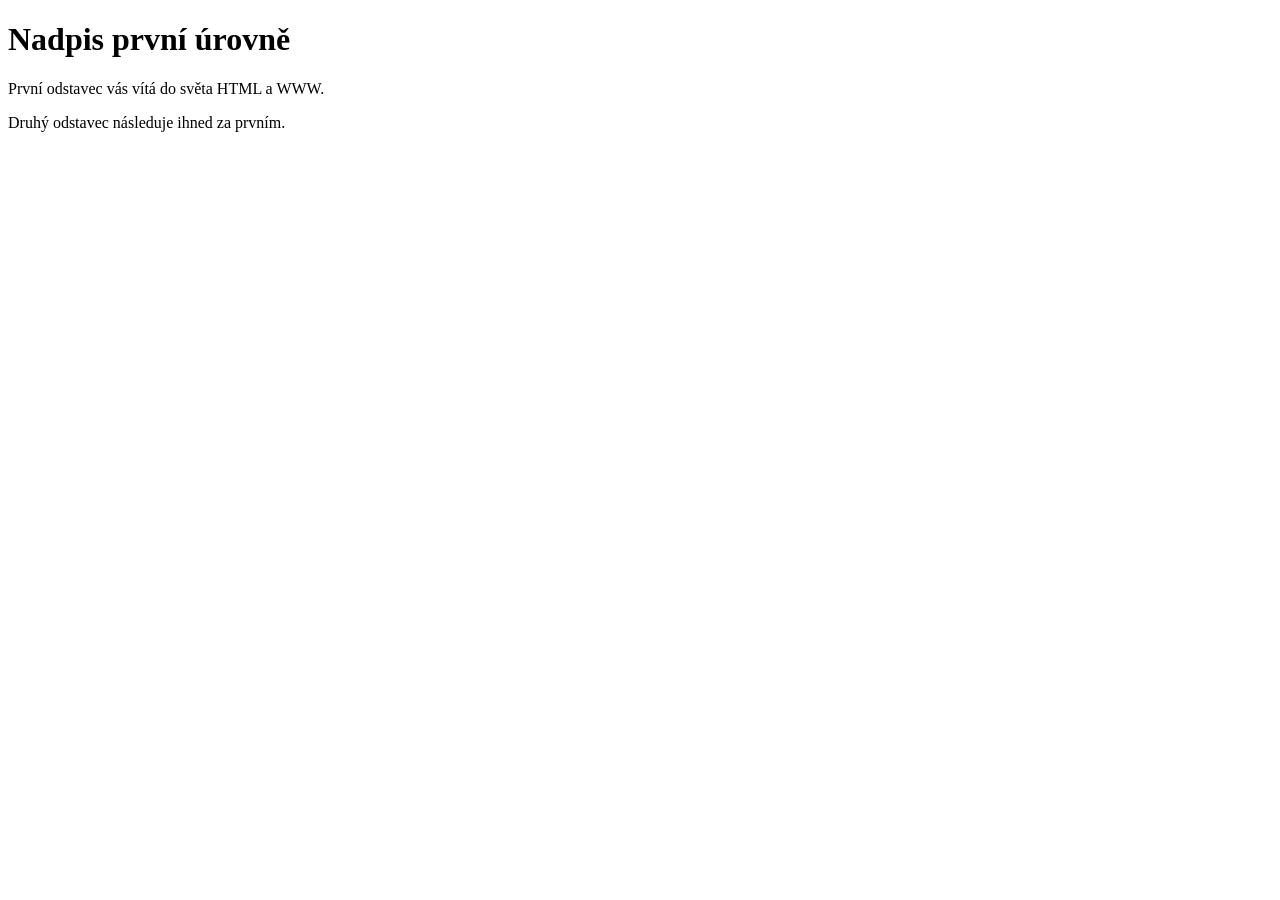
==== index.html @ 63aec796 "added index.html" ====
<!DOCTYPE html>
<html>
<head>
    <title>Můj první HTML dokument</title>
</head>
<body>
    <h1>Nadpis první úrovně</h1>
    <p>První odstavec vás vítá do světa HTML a WWW.</p>
    <p>Druhý odstavec následuje ihned za prvním.</p>
</body>
</html>
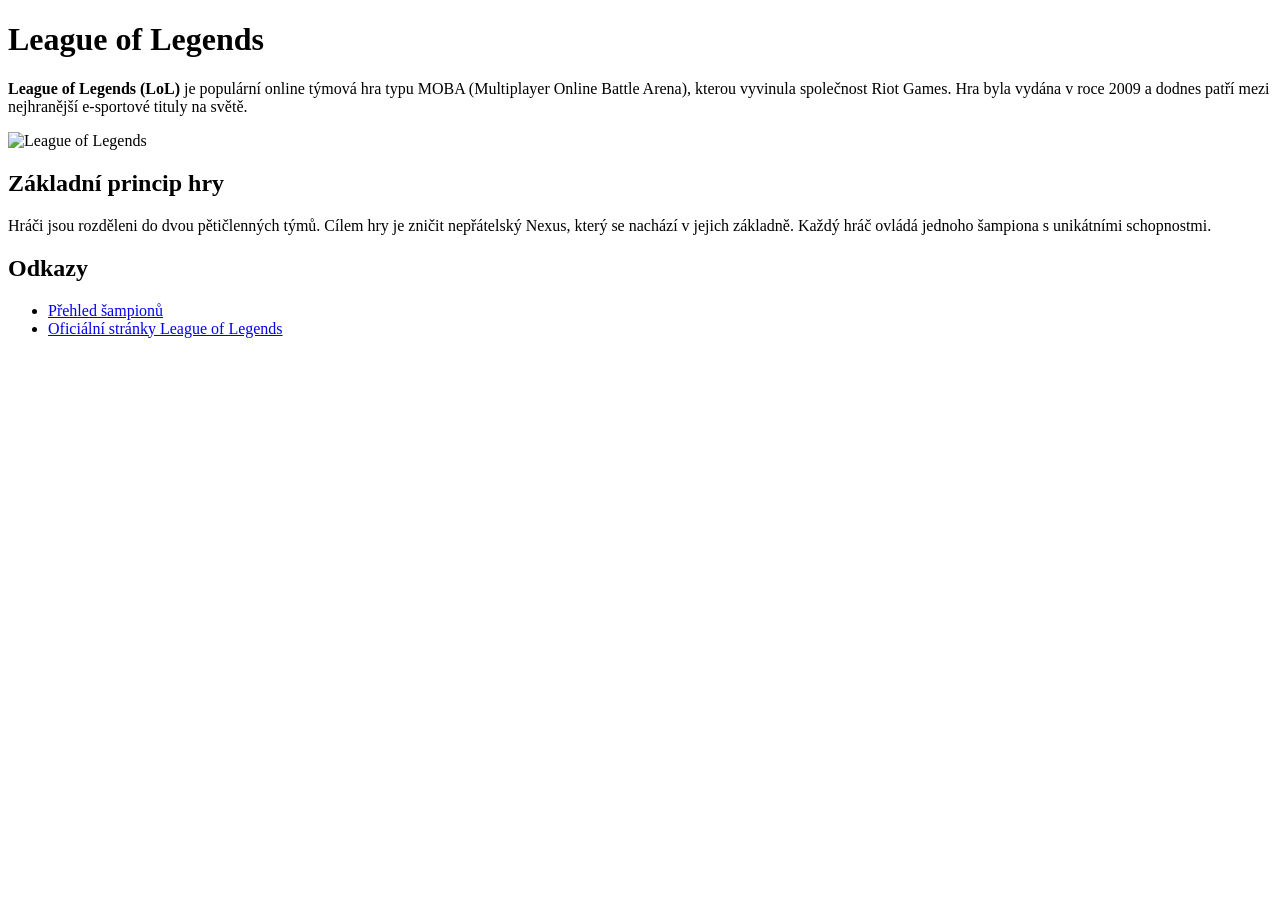
==== commit bb4e19c9: "Update index.html" ====
--- a/index.html
+++ b/index.html
@@ -1,11 +1,38 @@
 <!DOCTYPE html>
-<html>
+<html lang="cs">
 <head>
-    <title>Můj první HTML dokument</title>
+    <meta charset="UTF-8">
+    <title>League of Legends</title>
 </head>
 <body>
-    <h1>Nadpis první úrovně</h1>
-    <p>První odstavec vás vítá do světa HTML a WWW.</p>
-    <p>Druhý odstavec následuje ihned za prvním.</p>
+
+    <h1>League of Legends</h1>
+
+    <p>
+        <strong>League of Legends (LoL)</strong> je populární online týmová hra typu MOBA
+        (Multiplayer Online Battle Arena), kterou vyvinula společnost Riot Games.
+        Hra byla vydána v roce 2009 a dodnes patří mezi nejhranější e-sportové tituly na světě.
+    </p>
+
+    <img src="images/lol.jpg" alt="League of Legends" width="400">
+
+    <h2>Základní princip hry</h2>
+    <p>
+        Hráči jsou rozděleni do dvou pětičlenných týmů. Cílem hry je zničit
+        nepřátelský Nexus, který se nachází v jejich základně.
+        Každý hráč ovládá jednoho šampiona s unikátními schopnostmi.
+    </p>
+
+    <h2>Odkazy</h2>
+    <ul>
+        <li><a href="champions.html">Přehled šampionů</a></li>
+        <li>
+            <a href="https://www.leagueoflegends.com" target="_blank">
+                Oficiální stránky League of Legends
+            </a>
+        </li>
+    </ul>
+
 </body>
 </html>
+
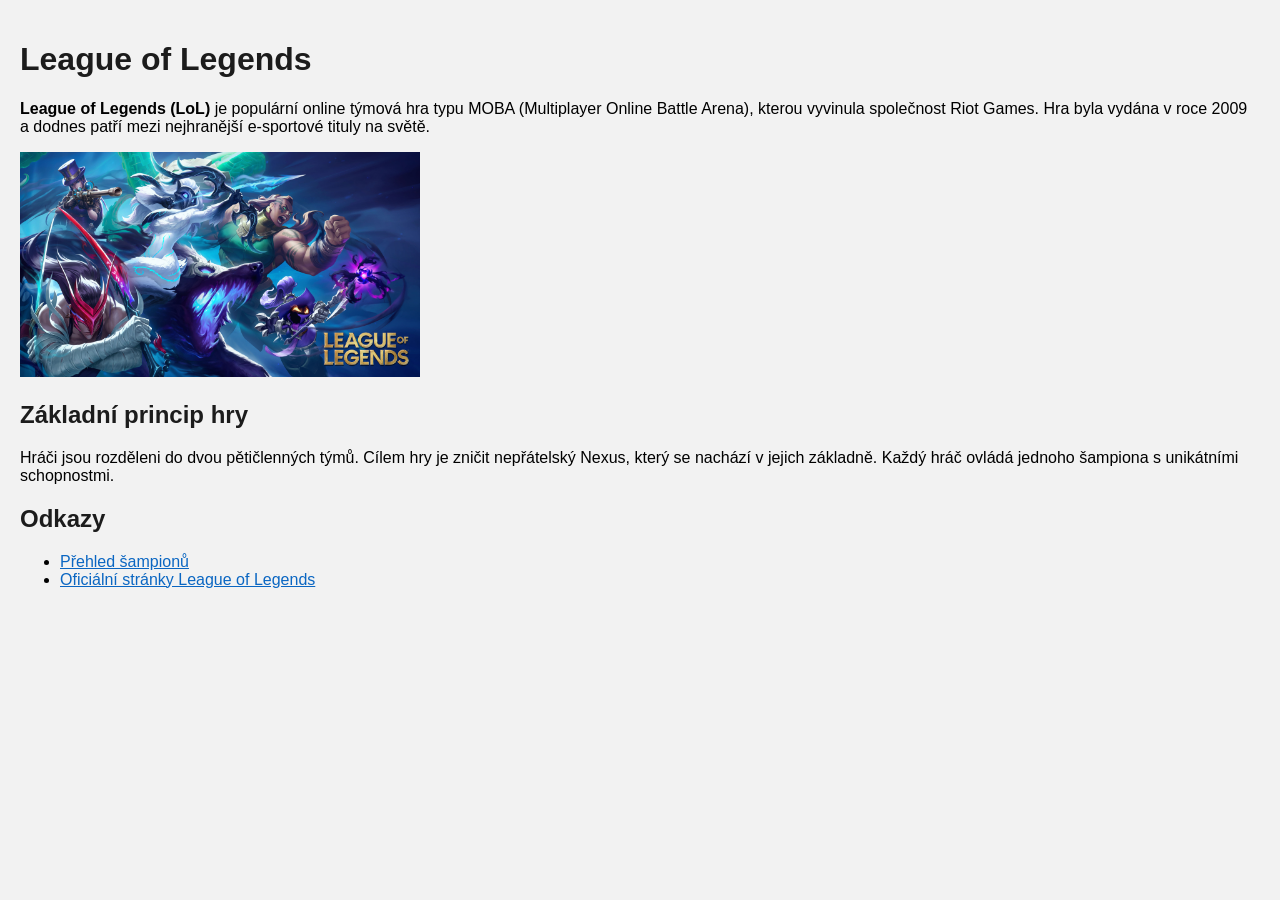
==== commit 5ddeaf48: "Update index.html" ====
--- a/index.html
+++ b/index.html
@@ -3,6 +3,8 @@
 <head>
     <meta charset="UTF-8">
     <title>League of Legends</title>
+    <meta name="viewport" content="width=device-width, initial-scale=1.0">
+    <link rel="stylesheet" href="style.css">
 </head>
 <body>
 
@@ -14,7 +16,7 @@
         Hra byla vydána v roce 2009 a dodnes patří mezi nejhranější e-sportové tituly na světě.
     </p>
 
-    <img src="images/lol.jpg" alt="League of Legends" width="400">
+    <img src="lol.jpg" alt="League of Legends" width="400">
 
     <h2>Základní princip hry</h2>
     <p>
--- a/style.css
+++ b/style.css
@@ -0,0 +1,26 @@
+body {
+    font-family: Arial, sans-serif;
+    background-color: #f2f2f2;
+    margin: 0;
+    padding: 20px;
+}
+
+h1, h2 {
+    color: #1c1c1c;
+}
+
+a {
+    color: #0a66c2;
+}
+
+img {
+    max-width: 100%;
+    height: auto;
+}
+
+/* Responzivita */
+@media (max-width: 600px) {
+    body {
+        padding: 10px;
+    }
+}
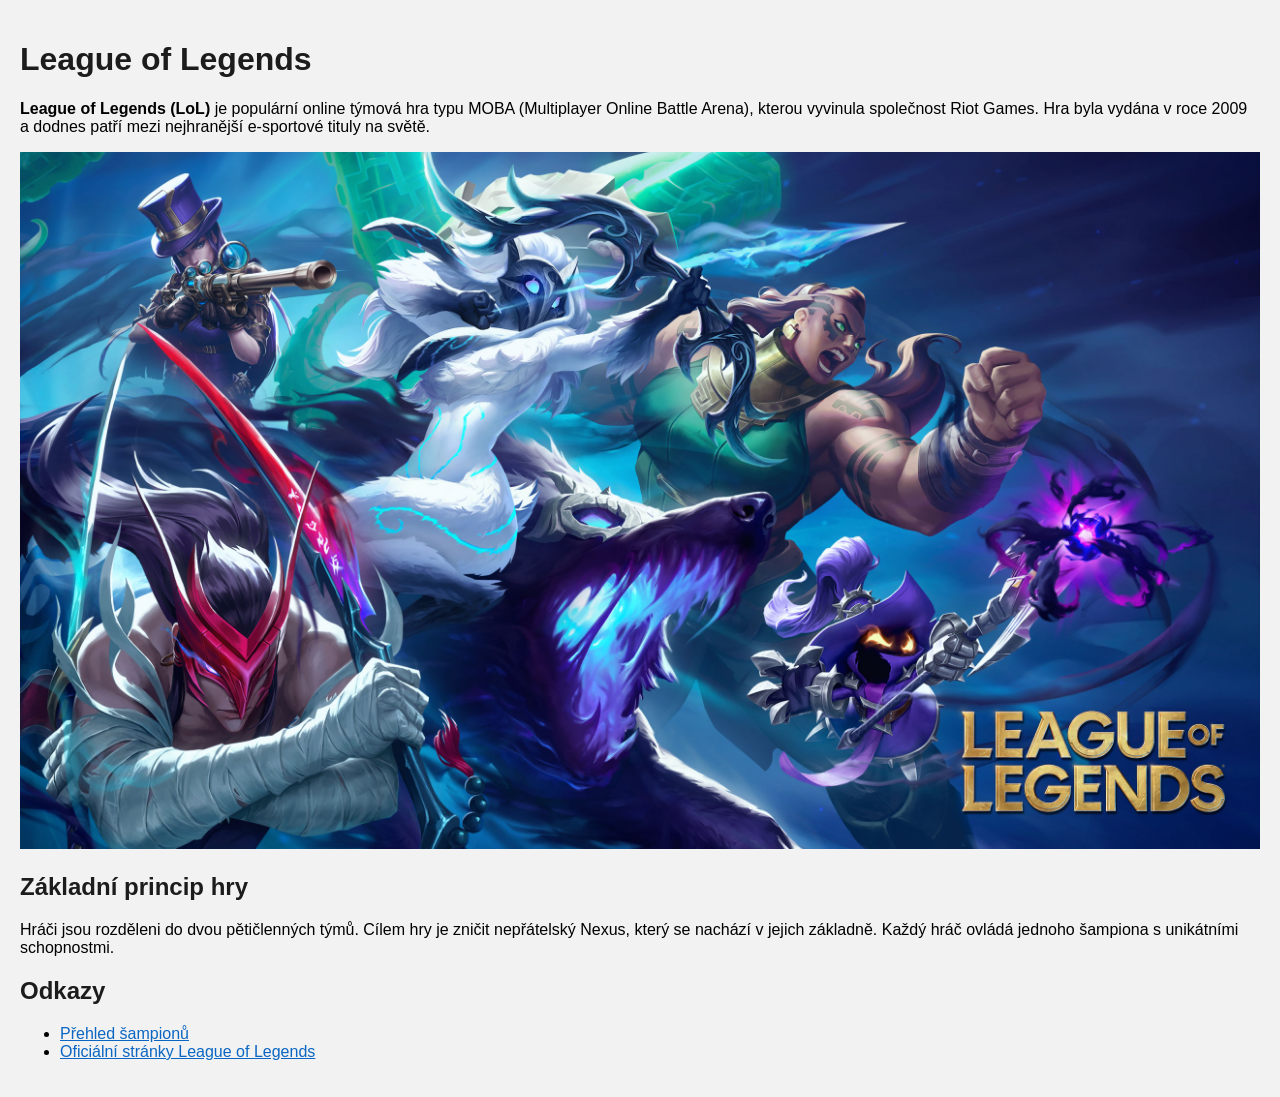
==== commit e6bc28e1: "Update index.html" ====
--- a/index.html
+++ b/index.html
@@ -16,7 +16,7 @@
         Hra byla vydána v roce 2009 a dodnes patří mezi nejhranější e-sportové tituly na světě.
     </p>
 
-    <img src="lol.jpg" alt="League of Legends" width="400">
+    <img src="lol.jpg" alt="League of Legends">
 
     <h2>Základní princip hry</h2>
     <p>
